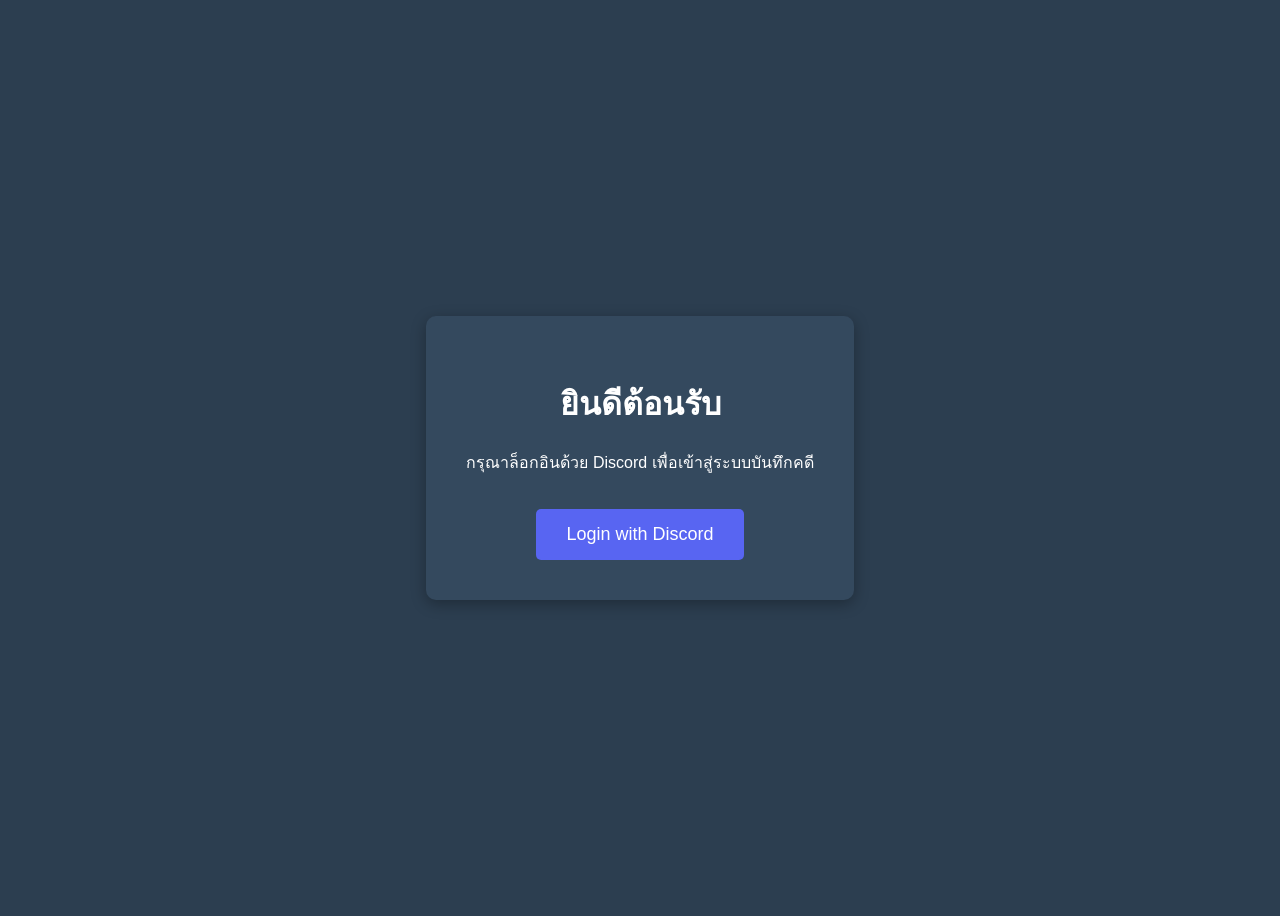
==== index.html @ a07128f1 "Add files via upload" ====
<!DOCTYPE html>
<html lang="th">
<head>
    <meta charset="UTF-8">
    <title>Login to Police System</title>
    <style>
        body { background: #2c3e50; display: flex; justify-content: center; align-items: center; height: 100vh; color: white; font-family: sans-serif; }
        .login-box { text-align: center; padding: 40px; background: #34495e; border-radius: 10px; box-shadow: 0 4px 15px rgba(0,0,0,0.3); }
        .btn-discord { background: #5865F2; color: white; padding: 15px 30px; border: none; border-radius: 5px; cursor: pointer; font-size: 18px; text-decoration: none; display: inline-block; }
        .btn-discord:hover { background: #4752c4; }
    </style>
</head>
<body>
    <div class="login-box">
        <h1>ยินดีต้อนรับ</h1>
        <p>กรุณาล็อกอินด้วย Discord เพื่อเข้าสู่ระบบบันทึกคดี</p>
        <br>
        <a href="http://localhost:3000/login" class="btn-discord">Login with Discord</a>
    </div>
</body>
</html>
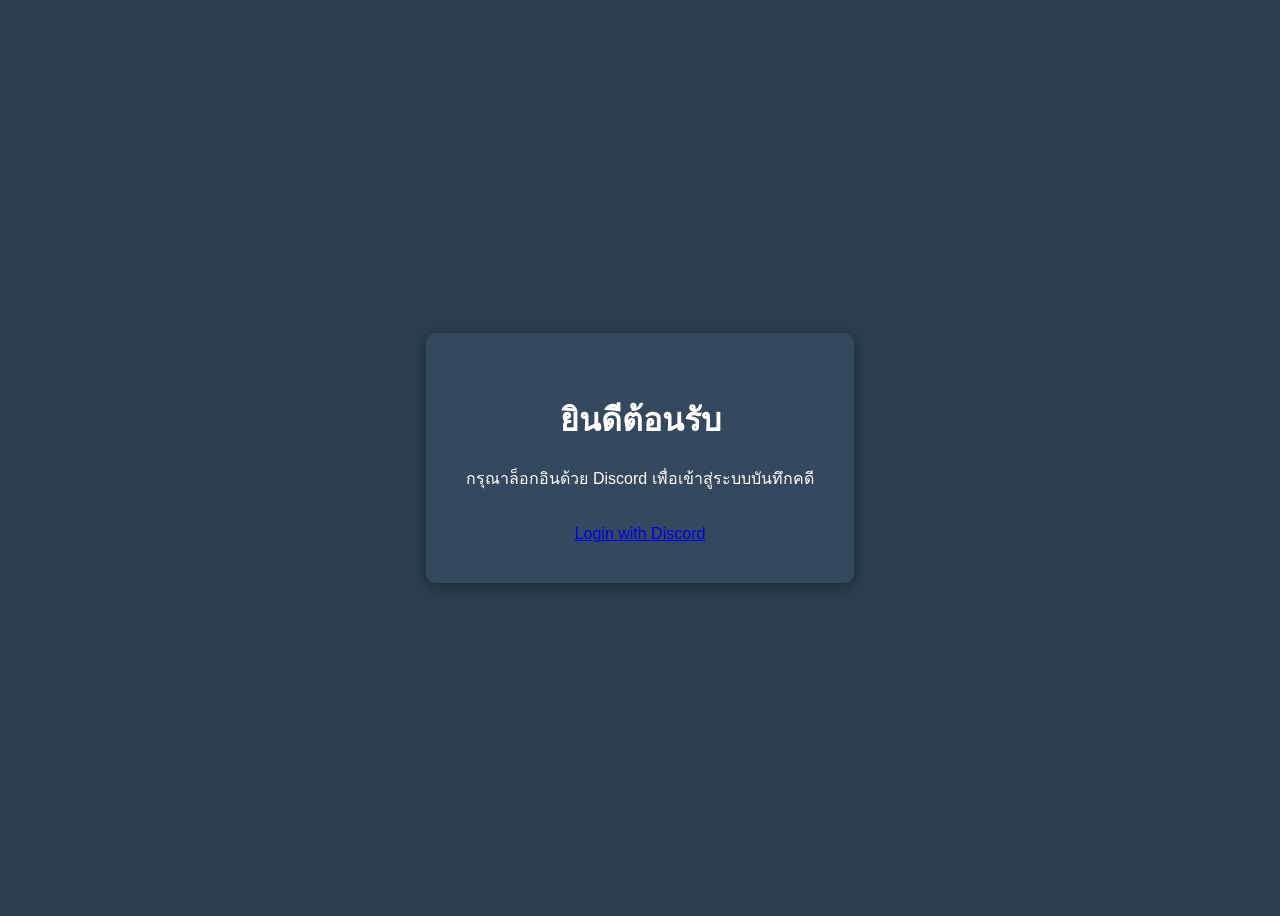
==== commit 98c0eb57: "Update index.html" ====
--- a/index.html
+++ b/index.html
@@ -15,7 +15,7 @@
         <h1>ยินดีต้อนรับ</h1>
         <p>กรุณาล็อกอินด้วย Discord เพื่อเข้าสู่ระบบบันทึกคดี</p>
         <br>
-        <a href="http://localhost:3000/login" class="btn-discord">Login with Discord</a>
+        <a href="https://tx32timemana3080.103.70.5.232.sslip.io/login">Login with Discord</a>
     </div>
 </body>
-</html>+</html>
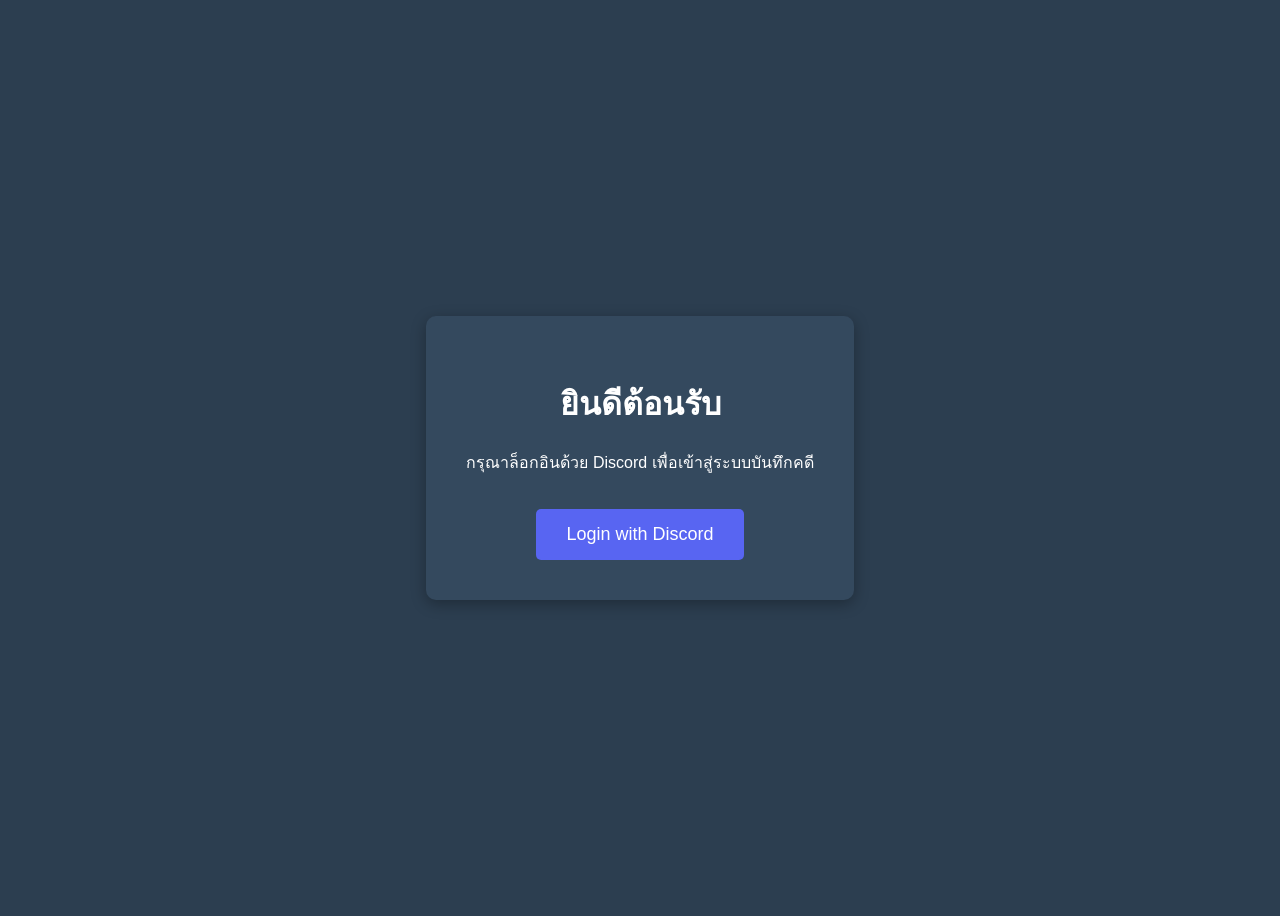
==== commit 8ad8d062: "Add Discord login button to index.html" ====
--- a/index.html
+++ b/index.html
@@ -15,7 +15,7 @@
         <h1>ยินดีต้อนรับ</h1>
         <p>กรุณาล็อกอินด้วย Discord เพื่อเข้าสู่ระบบบันทึกคดี</p>
         <br>
-        <a href="https://tx32timemana3080.103.70.5.232.sslip.io/login">Login with Discord</a>
+        <a href="https://tx32timemana3080.103.70.5.232.sslip.io/login" class="btn-discord">Login with Discord</a>
     </div>
 </body>
 </html>
